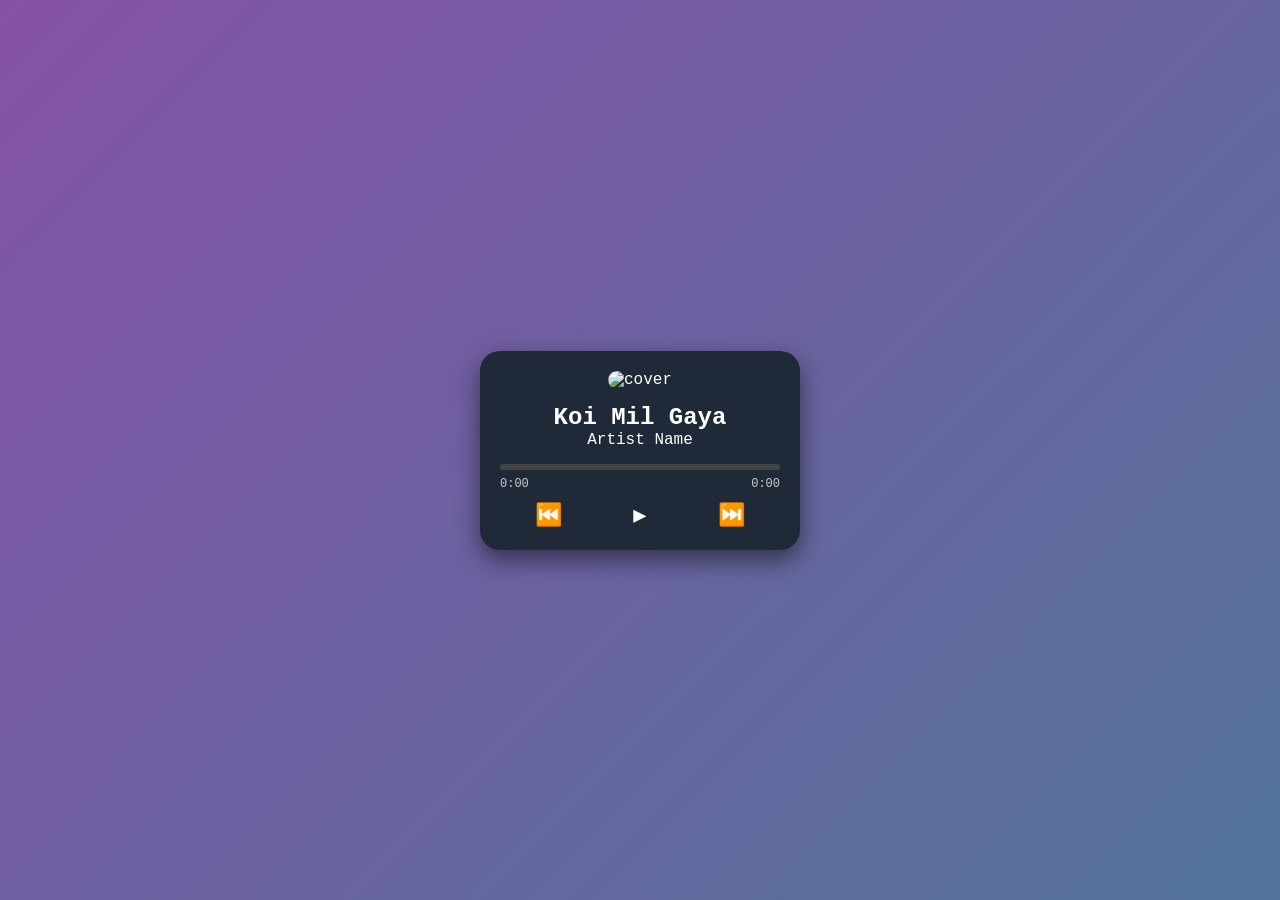
==== Music Player/index.html @ 6c2c9ac0 "Adding all the Frontend Task Mini-Project" ====
<!DOCTYPE html>
<html lang="en">
<head>
    <meta charset="UTF-8">
    <meta name="viewport" content="width=device-width, initial-scale=1.0">
    <title>Music Player</title>
    <link rel="stylesheet" href="style.css">
</head>
<body>
    <div class="player">
        <img src="https://picsum.photos/300" alt="cover" id="cover">

        <h2 id="title">Song Title</h2>
        <p id="artist">Artist Name</p>

        <audio id="audio"></audio>

        <div class="progress-container" id="progress-container">
            <div class="progress" id="progress"></div>
        </div>

        <div class="time">
            <span id="current-time">0:00</span>
            <span id="duration">0:00</span>
        </div>

        <div class="controls">
            <button id="prev">⏮️</button>
            <button id="play">▶️</button>
            <button id="next">⏭️</button>
        </div>
    </div>

    <script src="script.js"></script>
</body>
</html>
---- Music Player/style.css ----
*{
    box-sizing: border-box; 
    margin: 0; 
    font-family: 'Courier New', Courier, monospace;
}

body{
    height: 100vh;
    display: flex;
    justify-content: center;
    align-items: center;
    background: linear-gradient(135deg, #8451a7, #527399);
}

.player{
    width: 320px;
    padding: 20px;
    background-color: #1f2937;
    border-radius: 20px;
    text-align: center;
    color: white;
    box-shadow: 0 10px 25px rgba(0, 0, 0, 0.5);
}

.player img{
    width: 100%;
    border-radius: 15px;
    margin-bottom: 15px;
}

.progress-container{
    width: 100%;
    height: 6px;
    background-color: #444;
    border-radius: 5px;
    margin: 15px 0;
    cursor: pointer;
}

.progress{
    height: 100%;
    width: 0%;
    background: #00c6ff;
    border-radius: 5px;
    transition: 0.2s;
}

.time {
  display: flex;
  justify-content: space-between;
  font-size: 12px;
  color: #ccc;
  margin-top: -8px;
  margin-bottom: 10px;
}

.controls{
    display: flex;
    justify-content: space-around;
}

.controls button{
    background: none;
    border: none;
    color: white;
    font-size: 22px;
    cursor: pointer;
    transition: 0.2s;
}

.controls button:hover{
    transform: scale(1.2);
}
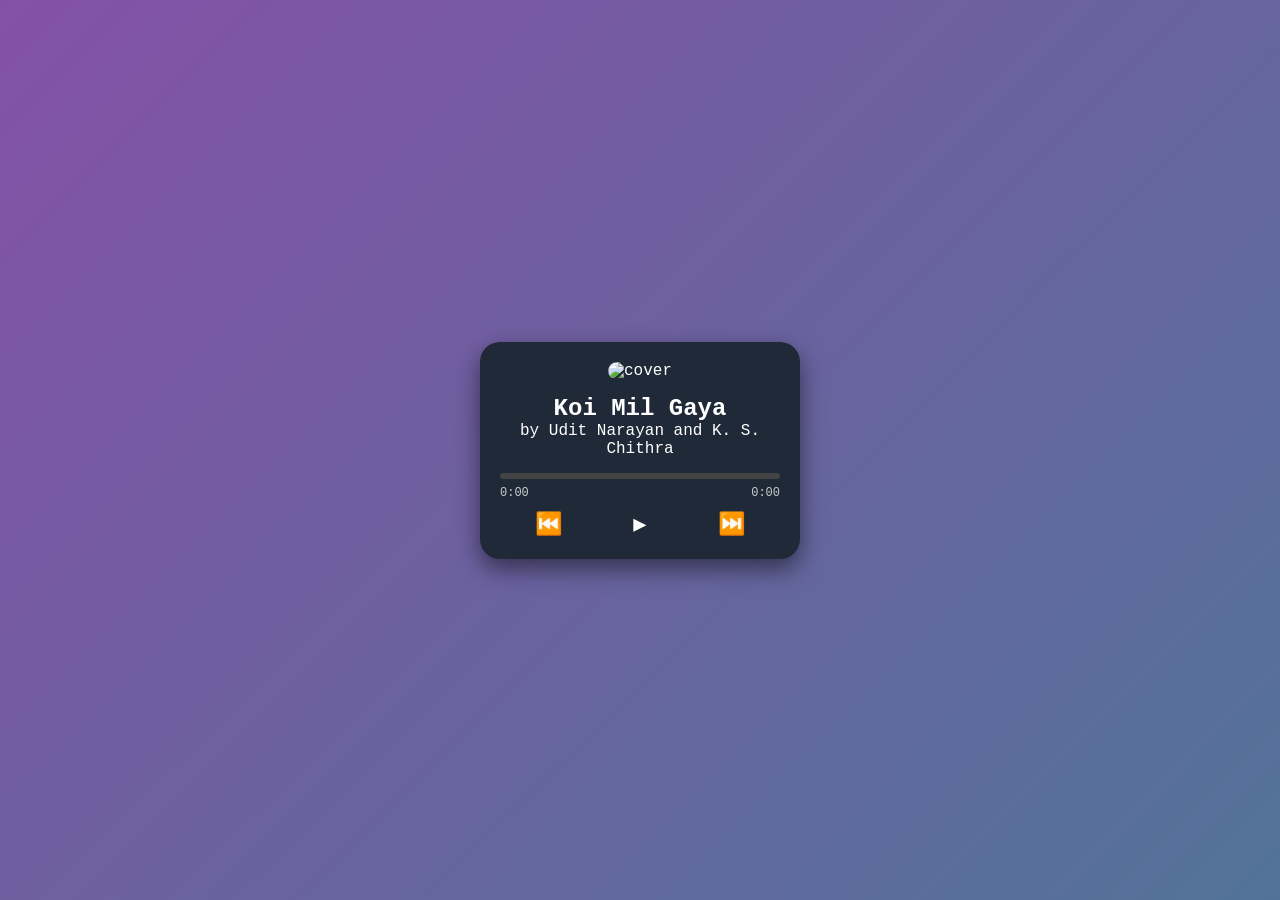
==== commit 00f8ff38: "Fixing some bugs in it for better working" ====
--- a/Music Player/index.html
+++ b/Music Player/index.html
@@ -8,7 +8,7 @@
 </head>
 <body>
     <div class="player">
-        <img src="https://picsum.photos/300" alt="cover" id="cover">
+        <img alt="cover" id="cover">
 
         <h2 id="title">Song Title</h2>
         <p id="artist">Artist Name</p>
